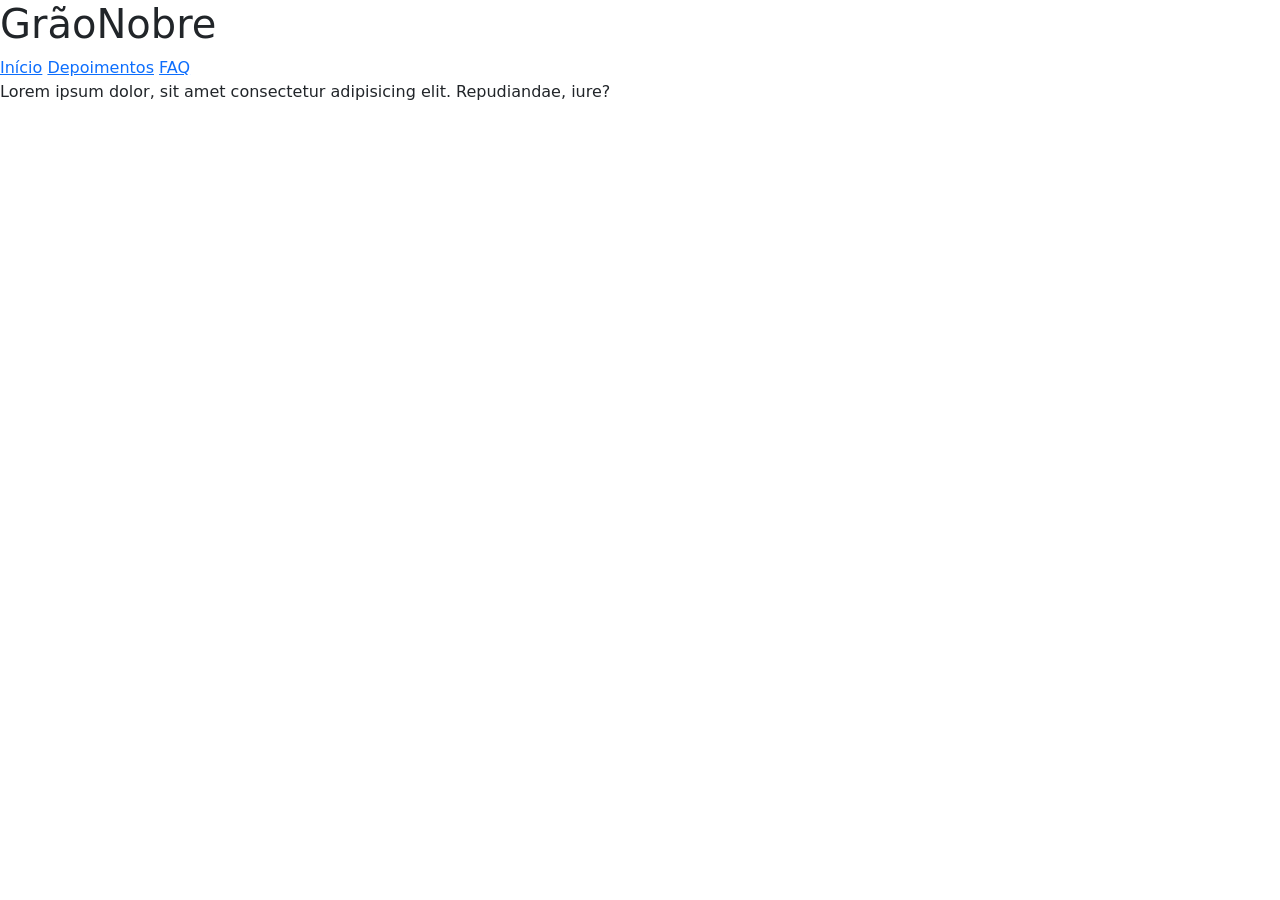
==== Bootstrap 25.09/index.html @ 7d41895c "aula Bootstrap25.09" ====
<!DOCTYPE html>
<html lang="pt-br">
<link href="https://cdn.jsdelivr.net/npm/bootstrap@5.3.8/dist/css/bootstrap.min.css" rel="stylesheet"
        integrity="sha384-sRIl4kxILFvY47J16cr9ZwB07vP4J8+LH7qKQnuqkuIAvNWLzeN8tE5YBujZqJLB" crossorigin="anonymous">
<head>
    <meta charset="UTF-8">
    <meta name="viewport" content="width=device-width, initial-scale=1.0">
    <title>Teste-Bootstrap</title>
</head>
<body>
    <nav> 
        <h1>GrãoNobre</h1>
        <a href="">Início</a>
        <a href="">Depoimentos</a>
        <a href="">FAQ</a>
    </nav>
    <header> 
       <p> Lorem ipsum dolor, sit amet consectetur adipisicing elit. Repudiandae, iure?</p>
    </header>
        
    
    
    <script src="https://cdn.jsdelivr.net/npm/bootstrap@5.3.8/dist/js/bootstrap.bundle.min.js"
        integrity="sha384-FKyoEForCGlyvwx9Hj09JcYn3nv7wiPVlz7YYwJrWVcXK/BmnVDxM+D2scQbITxI"
        crossorigin="anonymous"></script>
</body>
</html>
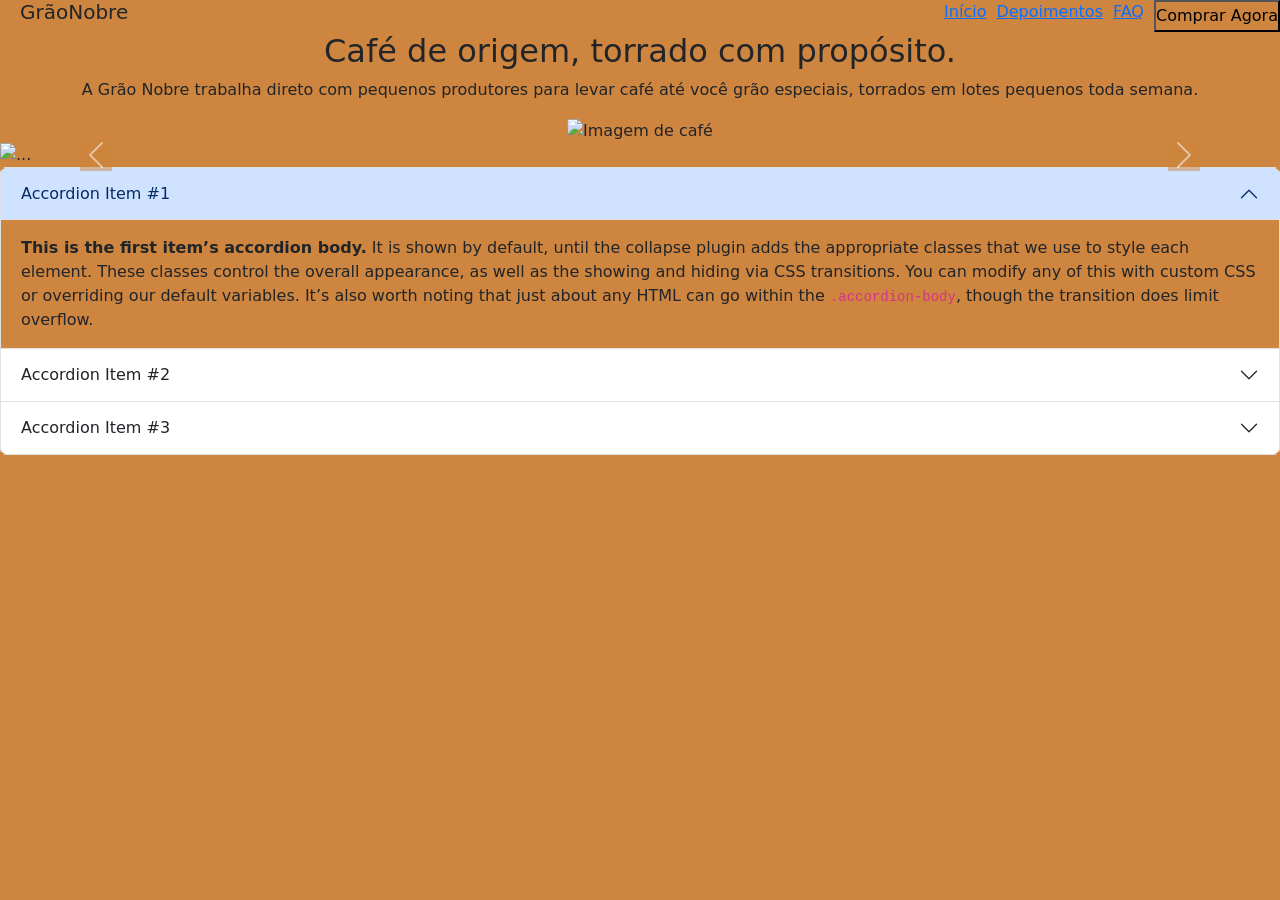
==== commit 48b6ea99: "adição conteudo bootstrap" ====
--- a/Bootstrap 25.09/index.html
+++ b/Bootstrap 25.09/index.html
@@ -6,18 +6,93 @@
     <meta charset="UTF-8">
     <meta name="viewport" content="width=device-width, initial-scale=1.0">
     <title>Teste-Bootstrap</title>
+    <link rel="stylesheet" href="style.css">
 </head>
 <body>
     <nav> 
         <h1>GrãoNobre</h1>
+
         <a href="">Início</a>
         <a href="">Depoimentos</a>
         <a href="">FAQ</a>
+
+        <button>Comprar Agora</button>
     </nav>
-    <header> 
-       <p> Lorem ipsum dolor, sit amet consectetur adipisicing elit. Repudiandae, iure?</p>
+
+    <header>
+    <h2>Café de origem, torrado com propósito.</h2>
+    <p>A Grão Nobre trabalha direto com pequenos produtores para levar café até você grão especiais, torrados em lotes pequenos toda semana.</p>
+    <img src="" alt="Imagem de café">
     </header>
-        
+    
+    <section class="rating">
+        <div id="carouselExample" class="carousel slide">
+  <div class="carousel-inner">
+    <div class="carousel-item active">
+      <img src="..." class="d-block w-100" alt="...">
+    </div>
+    <div class="carousel-item">
+      <img src="..." class="d-block w-100" alt="...">
+    </div>
+    <div class="carousel-item">
+      <img src="..." class="d-block w-100" alt="...">
+    </div>
+  </div>
+  <button class="carousel-control-prev" type="button" data-bs-target="#carouselExample" data-bs-slide="prev">
+    <span class="carousel-control-prev-icon" aria-hidden="true"></span>
+    <span class="visually-hidden">Previous</span>
+  </button>
+  <button class="carousel-control-next" type="button" data-bs-target="#carouselExample" data-bs-slide="next">
+    <span class="carousel-control-next-icon" aria-hidden="true"></span>
+    <span class="visually-hidden">Next</span>
+  </button>
+</div>
+    </section>
+
+    <section class="faq">
+        <div class="accordion" id="accordionExample">
+  <div class="accordion-item">
+    <h2 class="accordion-header">
+      <button class="accordion-button" type="button" data-bs-toggle="collapse" data-bs-target="#collapseOne" aria-expanded="true" aria-controls="collapseOne">
+        Accordion Item #1
+      </button>
+    </h2>
+    <div id="collapseOne" class="accordion-collapse collapse show" data-bs-parent="#accordionExample">
+      <div class="accordion-body">
+        <strong>This is the first item’s accordion body.</strong> It is shown by default, until the collapse plugin adds the appropriate classes that we use to style each element. These classes control the overall appearance, as well as the showing and hiding via CSS transitions. You can modify any of this with custom CSS or overriding our default variables. It’s also worth noting that just about any HTML can go within the <code>.accordion-body</code>, though the transition does limit overflow.
+      </div>
+    </div>
+  </div>
+  <div class="accordion-item">
+    <h2 class="accordion-header">
+      <button class="accordion-button collapsed" type="button" data-bs-toggle="collapse" data-bs-target="#collapseTwo" aria-expanded="false" aria-controls="collapseTwo">
+        Accordion Item #2
+      </button>
+    </h2>
+    <div id="collapseTwo" class="accordion-collapse collapse" data-bs-parent="#accordionExample">
+      <div class="accordion-body">
+        <strong>This is the second item’s accordion body.</strong> It is hidden by default, until the collapse plugin adds the appropriate classes that we use to style each element. These classes control the overall appearance, as well as the showing and hiding via CSS transitions. You can modify any of this with custom CSS or overriding our default variables. It’s also worth noting that just about any HTML can go within the <code>.accordion-body</code>, though the transition does limit overflow.
+      </div>
+    </div>
+  </div>
+  <div class="accordion-item">
+    <h2 class="accordion-header">
+      <button class="accordion-button collapsed" type="button" data-bs-toggle="collapse" data-bs-target="#collapseThree" aria-expanded="false" aria-controls="collapseThree">
+        Accordion Item #3
+      </button>
+    </h2>
+    <div id="collapseThree" class="accordion-collapse collapse" data-bs-parent="#accordionExample">
+      <div class="accordion-body">
+        <strong>This is the third item’s accordion body.</strong> It is hidden by default, until the collapse plugin adds the appropriate classes that we use to style each element. These classes control the overall appearance, as well as the showing and hiding via CSS transitions. You can modify any of this with custom CSS or overriding our default variables. It’s also worth noting that just about any HTML can go within the <code>.accordion-body</code>, though the transition does limit overflow.
+      </div>
+    </div>
+  </div>
+</div>
+    </section>
+
+    <footer>
+
+    </footer>
     
     
     <script src="https://cdn.jsdelivr.net/npm/bootstrap@5.3.8/dist/js/bootstrap.bundle.min.js"
--- a/Bootstrap 25.09/style.css
+++ b/Bootstrap 25.09/style.css
@@ -0,0 +1,29 @@
+* {
+    margin: 0;
+    padding: 0;
+    box-sizing: border-box;
+    background-color: peru;
+}
+
+h1 {
+    font-size: 20px;
+    margin-right: auto;
+    margin-left: 20px;
+}
+
+nav {
+    display:flex;
+    
+    gap: 10px;
+}
+
+header {
+    text-align: center;
+}
+
+carousel slide {
+  
+
+accordion {
+ 
+}
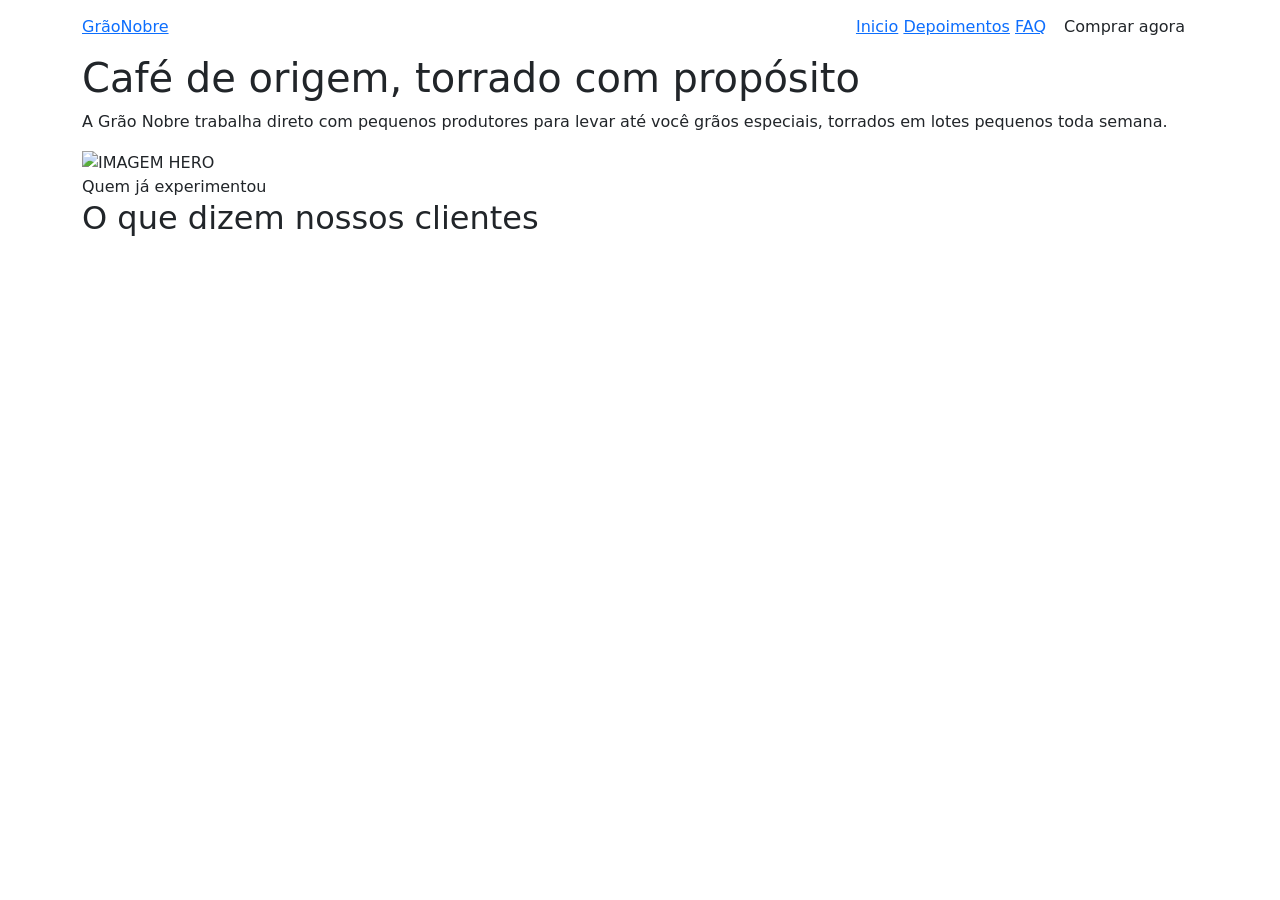
==== commit c9769be6: "recriei o html do zero" ====
--- a/Bootstrap 25.09/index.html
+++ b/Bootstrap 25.09/index.html
@@ -6,95 +6,47 @@
     <meta charset="UTF-8">
     <meta name="viewport" content="width=device-width, initial-scale=1.0">
     <title>Teste-Bootstrap</title>
+    <link href="https://cdn.jsdelivr.net/npm/bootstrap@6.0.0-alpha.1/dist/css/bootstrap.min.css" rel="stylesheet" integrity="sha384-B/GM4XqrwHnWXNOWMbloTmrYXZg10cakYGmpfsR/bbzQ6JAJI4ihuyADKLnBgrCe" crossorigin="anonymous">
     <link rel="stylesheet" href="style.css">
 </head>
 <body>
-    <nav> 
-        <h1>GrãoNobre</h1>
+    <header class="navbar">
+      <div class="container navbar-conteudo">
+        <a class="logo" href="#inicio">Grão<span>Nobre</span></a>
 
-        <a href="">Início</a>
-        <a href="">Depoimentos</a>
-        <a href="">FAQ</a>
+        <nav class="menu">
+          <a href="#inicio">Inicio</a>
+          <a href="#depoimentos">Depoimentos</a>
+          <a href="#faq">FAQ</a>
+          <label for="modal-toggle" class="btn btn-marca">Comprar agora</label>
+        </nav>
+      </div>
+    </header>
 
-        <button>Comprar Agora</button>
-    </nav>
+    <!-- MODAL -->
 
-    <header>
-    <h2>Café de origem, torrado com propósito.</h2>
-    <p>A Grão Nobre trabalha direto com pequenos produtores para levar café até você grão especiais, torrados em lotes pequenos toda semana.</p>
-    <img src="" alt="Imagem de café">
-    </header>
-    
-    <section class="rating">
-        <div id="carouselExample" class="carousel slide">
-  <div class="carousel-inner">
-    <div class="carousel-item active">
-      <img src="..." class="d-block w-100" alt="...">
-    </div>
-    <div class="carousel-item">
-      <img src="..." class="d-block w-100" alt="...">
-    </div>
-    <div class="carousel-item">
-      <img src="..." class="d-block w-100" alt="...">
-    </div>
-  </div>
-  <button class="carousel-control-prev" type="button" data-bs-target="#carouselExample" data-bs-slide="prev">
-    <span class="carousel-control-prev-icon" aria-hidden="true"></span>
-    <span class="visually-hidden">Previous</span>
-  </button>
-  <button class="carousel-control-next" type="button" data-bs-target="#carouselExample" data-bs-slide="next">
-    <span class="carousel-control-next-icon" aria-hidden="true"></span>
-    <span class="visually-hidden">Next</span>
-  </button>
-</div>
-    </section>
+    <main>
+      <section id="inicio" class="hero">
+        <div class="container hero-grid">
+          <div class="hero-texto">
+            <h1>Café de origem, torrado com propósito</h1>
+            <p>A Grão Nobre trabalha direto com pequenos produtores para levar até você grãos especiais, torrados em lotes pequenos toda semana.
+            </p>
+        </div>
+        <img src="" alt="IMAGEM HERO">
+        </div>
+      </section>
 
-    <section class="faq">
-        <div class="accordion" id="accordionExample">
-  <div class="accordion-item">
-    <h2 class="accordion-header">
-      <button class="accordion-button" type="button" data-bs-toggle="collapse" data-bs-target="#collapseOne" aria-expanded="true" aria-controls="collapseOne">
-        Accordion Item #1
-      </button>
-    </h2>
-    <div id="collapseOne" class="accordion-collapse collapse show" data-bs-parent="#accordionExample">
-      <div class="accordion-body">
-        <strong>This is the first item’s accordion body.</strong> It is shown by default, until the collapse plugin adds the appropriate classes that we use to style each element. These classes control the overall appearance, as well as the showing and hiding via CSS transitions. You can modify any of this with custom CSS or overriding our default variables. It’s also worth noting that just about any HTML can go within the <code>.accordion-body</code>, though the transition does limit overflow.
-      </div>
-    </div>
-  </div>
-  <div class="accordion-item">
-    <h2 class="accordion-header">
-      <button class="accordion-button collapsed" type="button" data-bs-toggle="collapse" data-bs-target="#collapseTwo" aria-expanded="false" aria-controls="collapseTwo">
-        Accordion Item #2
-      </button>
-    </h2>
-    <div id="collapseTwo" class="accordion-collapse collapse" data-bs-parent="#accordionExample">
-      <div class="accordion-body">
-        <strong>This is the second item’s accordion body.</strong> It is hidden by default, until the collapse plugin adds the appropriate classes that we use to style each element. These classes control the overall appearance, as well as the showing and hiding via CSS transitions. You can modify any of this with custom CSS or overriding our default variables. It’s also worth noting that just about any HTML can go within the <code>.accordion-body</code>, though the transition does limit overflow.
-      </div>
-    </div>
-  </div>
-  <div class="accordion-item">
-    <h2 class="accordion-header">
-      <button class="accordion-button collapsed" type="button" data-bs-toggle="collapse" data-bs-target="#collapseThree" aria-expanded="false" aria-controls="collapseThree">
-        Accordion Item #3
-      </button>
-    </h2>
-    <div id="collapseThree" class="accordion-collapse collapse" data-bs-parent="#accordionExample">
-      <div class="accordion-body">
-        <strong>This is the third item’s accordion body.</strong> It is hidden by default, until the collapse plugin adds the appropriate classes that we use to style each element. These classes control the overall appearance, as well as the showing and hiding via CSS transitions. You can modify any of this with custom CSS or overriding our default variables. It’s also worth noting that just about any HTML can go within the <code>.accordion-body</code>, though the transition does limit overflow.
-      </div>
-    </div>
-  </div>
-</div>
-    </section>
-
-    <footer>
-
-    </footer>
-    
-    
+      <section id="depoimentos" class="depoimentos">
+        <div class="container">
+          <div class="cabecalho">
+            <span class="subtitulo">Quem já experimentou</span>
+            <h2>O que dizem nossos clientes</h2>
+          </div>
+          <!-- Carrossel? -->
+        </div>
+      </section>
+    </main>
     <script src="https://cdn.jsdelivr.net/npm/bootstrap@5.3.8/dist/js/bootstrap.bundle.min.js"
         integrity="sha384-FKyoEForCGlyvwx9Hj09JcYn3nv7wiPVlz7YYwJrWVcXK/BmnVDxM+D2scQbITxI"
         crossorigin="anonymous"></script>
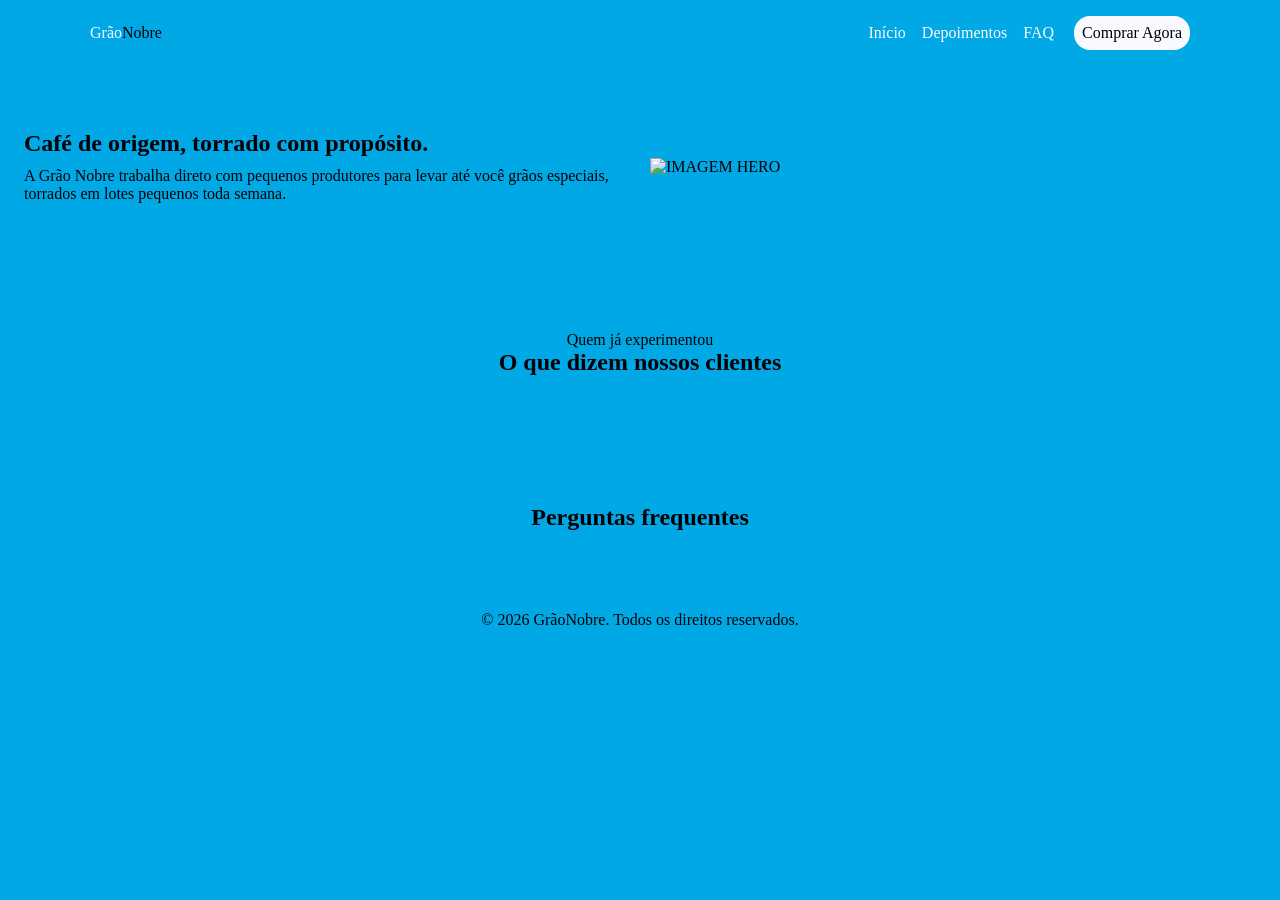
==== commit 7a66f817: "reescrever toda estrutura de Bootstrap" ====
--- a/Bootstrap 25.09/index.html
+++ b/Bootstrap 25.09/index.html
@@ -1,54 +1,50 @@
 <!DOCTYPE html>
 <html lang="pt-br">
-<link href="https://cdn.jsdelivr.net/npm/bootstrap@5.3.8/dist/css/bootstrap.min.css" rel="stylesheet"
-        integrity="sha384-sRIl4kxILFvY47J16cr9ZwB07vP4J8+LH7qKQnuqkuIAvNWLzeN8tE5YBujZqJLB" crossorigin="anonymous">
 <head>
     <meta charset="UTF-8">
     <meta name="viewport" content="width=device-width, initial-scale=1.0">
-    <title>Teste-Bootstrap</title>
-    <link href="https://cdn.jsdelivr.net/npm/bootstrap@6.0.0-alpha.1/dist/css/bootstrap.min.css" rel="stylesheet" integrity="sha384-B/GM4XqrwHnWXNOWMbloTmrYXZg10cakYGmpfsR/bbzQ6JAJI4ihuyADKLnBgrCe" crossorigin="anonymous">
+    <title>Pagina-GrãoNobre</title>
     <link rel="stylesheet" href="style.css">
 </head>
 <body>
-    <header class="navbar">
-      <div class="container navbar-conteudo">
-        <a class="logo" href="#inicio">Grão<span>Nobre</span></a>
+<header>
+  <div class="limite">
+    <a href="#inicio" class="logo">Grão<span class="destaque">Nobre</span></a>
 
-        <nav class="menu">
-          <a href="#inicio">Inicio</a>
-          <a href="#depoimentos">Depoimentos</a>
-          <a href="#faq">FAQ</a>
-          <label for="modal-toggle" class="btn btn-marca">Comprar agora</label>
-        </nav>
-      </div>
-    </header>
+    <div class="menu">
+      <nav>
+        <a href="#inicio">Início</a>
+        <a href="#depoimentos">Depoimentos</a>
+        <a href="#faq">FAQ</a>
+      </nav>
+      <button type="button" class="botao-comprar">Comprar Agora</button>
+    </div>
+  </div>
+</header>
 
-    <!-- MODAL -->
+<main>
+  <section id="inicio" class="container-hero" class="limite">
+    <div class="conteudo-hero">
+      <h1>Café de origem, torrado com propósito.</h1>
+      <p>A Grão Nobre trabalha direto com pequenos produtores para levar até você grãos especiais, torrados em lotes pequenos toda semana.</p>
+    </div>
+    <img src="" alt="IMAGEM HERO">
+  </section>
 
-    <main>
-      <section id="inicio" class="hero">
-        <div class="container hero-grid">
-          <div class="hero-texto">
-            <h1>Café de origem, torrado com propósito</h1>
-            <p>A Grão Nobre trabalha direto com pequenos produtores para levar até você grãos especiais, torrados em lotes pequenos toda semana.
-            </p>
-        </div>
-        <img src="" alt="IMAGEM HERO">
-        </div>
-      </section>
+  <section id="depoimentos" class="limite">
+    <p>Quem já experimentou</p>
+    <h2>O que dizem nossos clientes</h2>
+  <!-- Bootstrap depo -->
+</section>
 
-      <section id="depoimentos" class="depoimentos">
-        <div class="container">
-          <div class="cabecalho">
-            <span class="subtitulo">Quem já experimentou</span>
-            <h2>O que dizem nossos clientes</h2>
-          </div>
-          <!-- Carrossel? -->
-        </div>
-      </section>
-    </main>
-    <script src="https://cdn.jsdelivr.net/npm/bootstrap@5.3.8/dist/js/bootstrap.bundle.min.js"
-        integrity="sha384-FKyoEForCGlyvwx9Hj09JcYn3nv7wiPVlz7YYwJrWVcXK/BmnVDxM+D2scQbITxI"
-        crossorigin="anonymous"></script>
+<section id="faq" class="limite">
+  <h2>Perguntas frequentes</h2>
+  <!-- Bootstrap faq -->
+</section>
+</main>
+
+<footer>
+  <p>&copy; 2026 GrãoNobre. Todos os direitos reservados.</p>
+</footer>
 </body>
 </html>
--- a/Bootstrap 25.09/style.css
+++ b/Bootstrap 25.09/style.css
@@ -0,0 +1,123 @@
+*{
+    margin: 0;
+    padding: 0;
+    box-sizing: border-box;
+}
+
+:root {
+    --cor-fundo: #00a9e6;
+    --cor-header: #012bfc;
+    --cor-botao: #020004;
+    --cor-titulo: #FCFDAF;
+    --cor-subtitulo: #FCFDAF;
+    --cor-texto: #f9faff;
+    --cor-footer: #012bfc;
+}
+
+html {
+    scroll-behavior: smooth;
+}
+
+body {
+    background-color: var(--cor-fundo);
+    color:var(--cor-texto);
+}
+
+header {
+    padding: 16px;
+}
+
+.limite{
+    max-width: 1100px;
+    margin-inline:auto;
+
+}
+
+header .limite {
+display: flex;
+justify-content: space-between;
+align-items: center;
+}
+
+.logo {
+    color: var(--cor-texto);
+    text-decoration: none;
+}
+
+.destaque {
+    color:#020004;
+}
+
+.menu {
+    display: flex;
+    gap: 20px;
+    align-items: center;
+}
+
+nav {
+    display: flex;
+    gap: 16px;
+}
+
+nav a {
+    color: var(--cor-texto);
+    text-decoration: none;
+}
+
+.botao-comprar{
+    background-color: #f9faff;
+    color: var(--cor-botao);
+    border: none;
+    border-radius: 16px;
+    padding: 8px;
+    font: inherit;
+    cursor: pointer;
+}
+
+.container-hero {
+    display: flex;
+    justify-content:space-between;
+    align-items: center;
+    gap: 20px;
+    color:#020004;
+    padding: 4rem 1.5rem;
+}
+
+.container-hero img{
+    max-width: 100%;
+    height: auto;
+    flex:1;
+}
+
+.conteudo-hero {
+    display: flex;
+    flex-direction: column;
+    gap: 10px;
+    flex: 1;
+}
+
+#depoimentos {
+    display: flex;
+    justify-content:center;
+    align-items: center;
+    flex-direction: column;
+    color:#020004;
+    padding: 4rem 1.5rem;
+}
+
+#faq {
+    display: flex;
+    justify-content:center;
+    align-items: center;
+    flex-direction: column;
+    color:#020004;
+    padding: 4rem 1.5rem;
+}
+
+footer{
+    display: flex;
+    justify-content:center;
+    align-items: center;
+    color:#020004;
+    padding: 1rem 1.5rem;
+}
